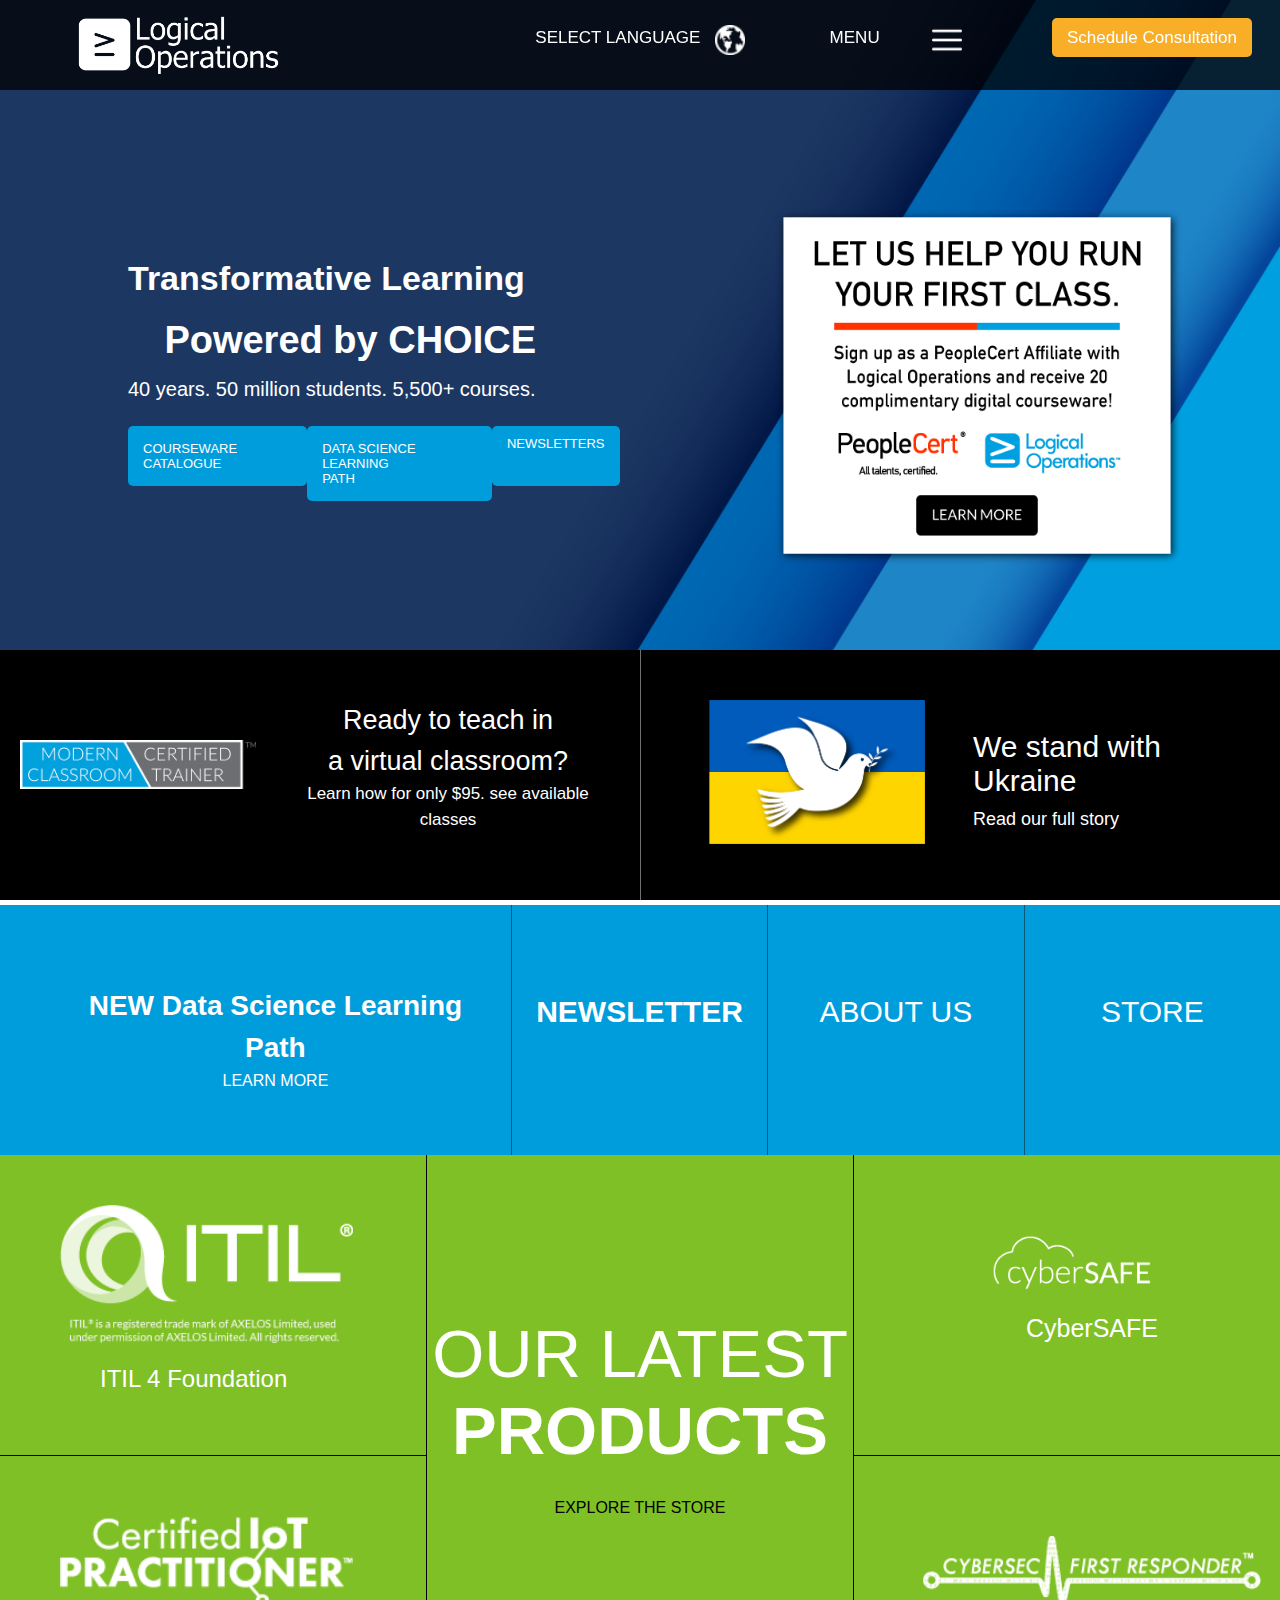
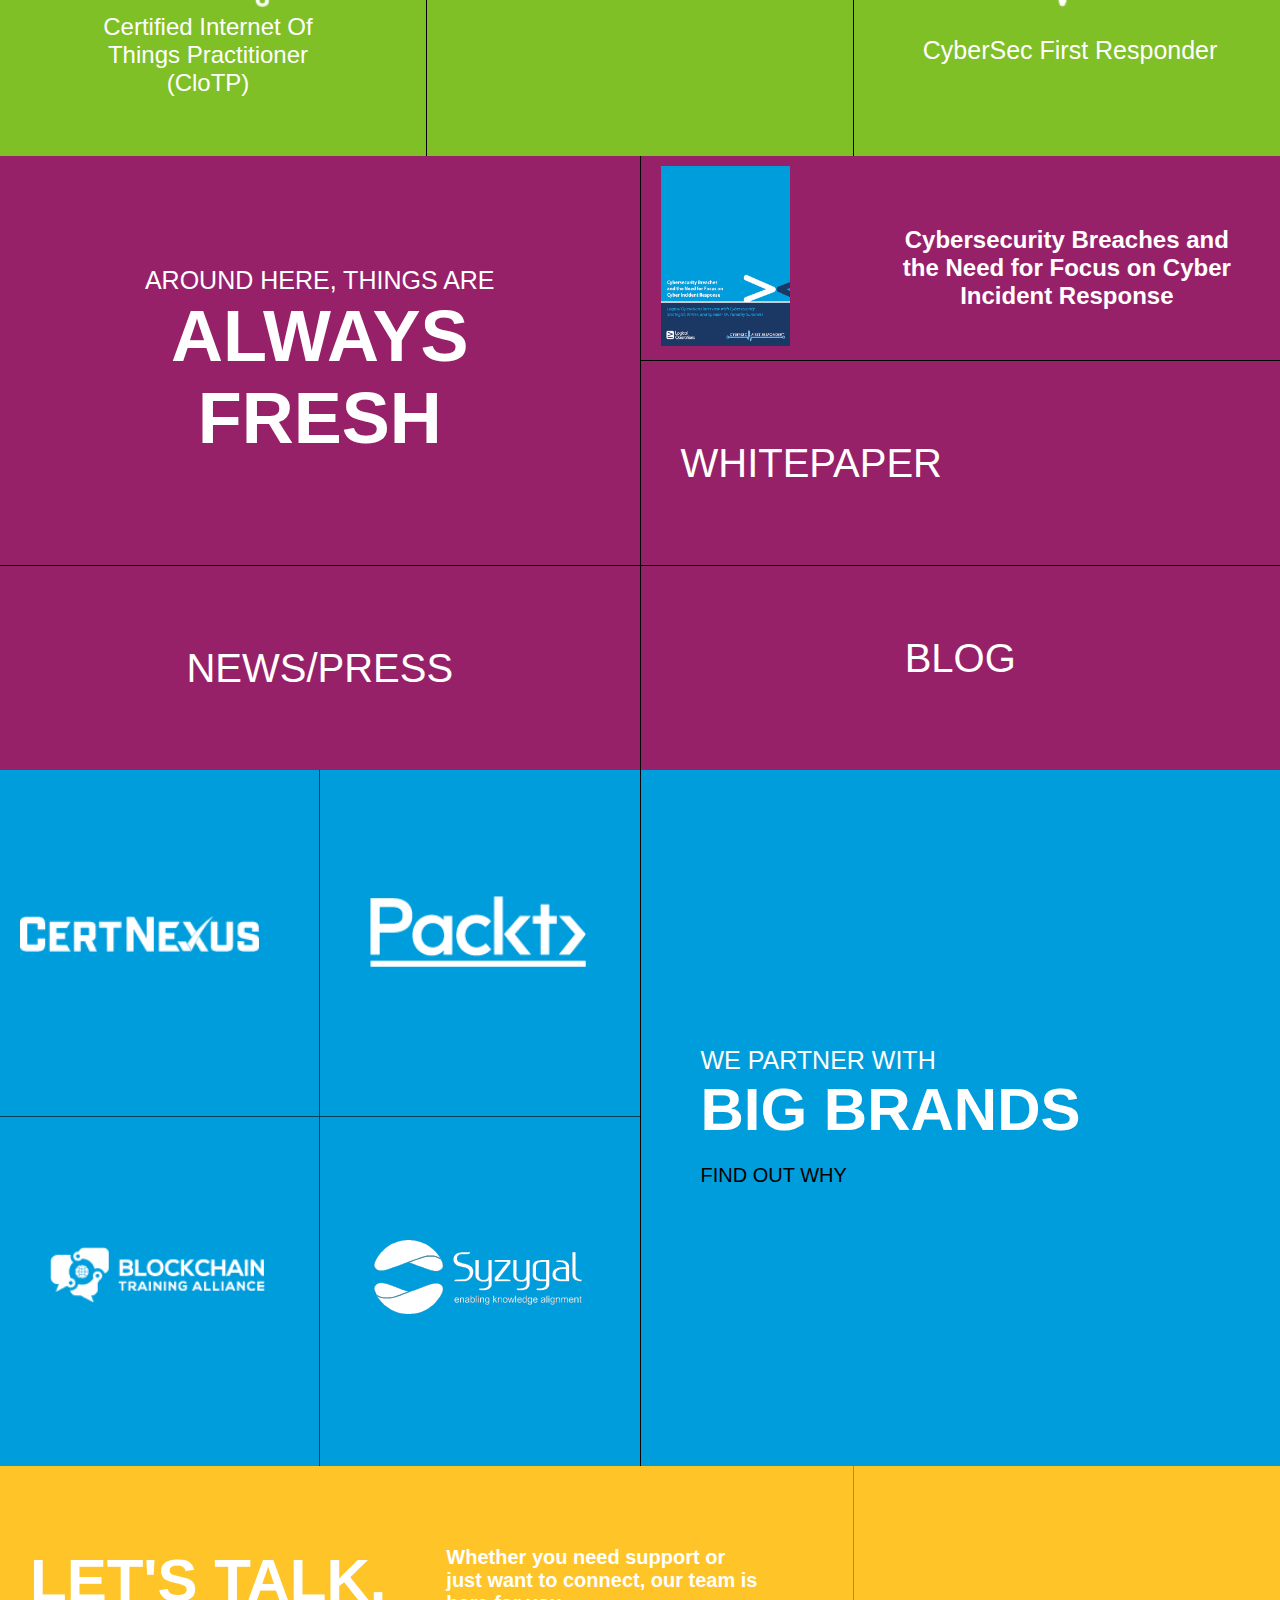
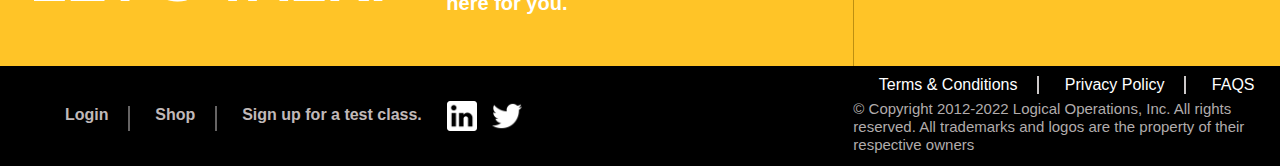
==== index.html @ 16edd7ea "first Commit" ====
<!DOCTYPE html>
<html lang="en">
<head>
    <meta charset="UTF-8">
    <meta http-equiv="X-UA-Compatible" content="IE=edge">
    <meta name="viewport" content="width=device-width, initial-scale=1.0">
    <title>Logical Operations</title>
    <link rel="stylesheet" href="css/main.css">
</head>
<body>
    <nav>
        <div class="nav-container">
            <div class="left-nav">
                
            </div>
            <div class="right-nav">
            <div class="one">
                <p><a href="#">SELECT LANGUAGE</a></p>
                <a href="#"><img src="images/globe.png" alt=""></a>
            </div>
            <div class="one">
                <p><a href="#">MENU</a></p>
                <a href="#"><img src="images/Hamburger.png" alt="" height="50px"></a>
            </div>
            <div class="one">
                <p class="schedule"><a href="#">Schedule Consultation</a></p>
            </div>
            </div>
        </div>
    </nav>
    <main>
        <div class="main-content">
            <div class="left-main">
                <div class="top-main">
                    <h3>Transformative Learning</h3>
                    <h2>Powered by CHOICE</h2>
                <p>40 years. 50 million students. 5,500+ courses.</p>
                </div>
                <div class="bottom-main">
                    <div class="course">
                        <p><a href="#">COURSEWARE <br> CATALOGUE</a></p>
                    </div>
                    <div class="data">
                    <p><a href="#">DATA SCIENCE LEARNING <br> PATH</a> </p>
                    </div>
                    <div class="news">
                       <p><a href="#">NEWSLETTERS</a> </p>
                    </div>
                </div>
            </div>
            <div class="right-main">
                
            </div>
        </div>
    </main>
    <!-- mains Ends here -->
    <section>
        <div class="section-1">
            <div class="modern-img">
                <img src="images/img2.png" alt="">
            </div>
            <div class="sec-content">
                <a href="#"><p>Ready to teach in <br> a virtual classroom?</p></a>
                <a href="#"><p class="learn">Learn how for only $95. see available <br>classes</p></a>
            </div>
        </div>
        <div class="section-2">
            <div class="sec2-img">
                <img src="images/img3.png" alt="">
            </div>
            <div class="sec2-content">
                <a href="#"><p>We stand with <br> Ukraine</p></a>
                <a href="#" class="read">Read our full story</a>
            </div>
        </div>
    </section>
    <!-- Section Ends Here -->
    <div class="next-section">
        <div class="next1">
            <a href="#"><h2>NEW Data Science Learning <br> Path </h2></a>
            <a href="#"><p>LEARN MORE</p></a>
        </div>
        <div class="next2">
            <a href="#"><h2>NEWSLETTER</h2></a>
        </div>
        <div class="next3">
            <a href="#"><p>ABOUT US</p></a>
        </div>
        <div class="next4">
            <a href="#"><p>STORE</p></a>
        </div>
    </div>
    <!-- Next Section Ends Here -->
    <div class="section-two">
        <div class="left-section">
            <div class="top-section">
                <a href="#"></a>
                <a href="#"><img src="images/itil.png" alt=""></a>
                <a href="#"><p>ITIL 4 Foundation</p></a>
            </div>
            <div class="bottom-section">
                <a href="#"><img src="images/ciotp.png" alt=""></a>
                <a href="#"><p>Certified Internet Of <br> Things Practitioner <br> (CloTP)</p></a>
            </div>
        </div>
        <div class="middle-section">
            <div class="product">
                <a href="#"><p>OUR LATEST</p></a>
                <a href="#"><h1>PRODUCTS</h1></a>
            </div>
            <div class="explore">
                <a href="#"><p>EXPLORE THE STORE</p></a>
                <a href="#"><img src="images/right-arrow.png" alt=""></a>
            </div>
        </div>
        <div class="right-section">
            <div class="top-right">
                <div class="top-img">
                    <img src="images/cybersafe.png" alt="">
                    <a href="#"><p>CyberSAFE</p></a>
                </div>
            </div>
            <div class="bottom-right">
                <div class="bottom-img">
                    <a href="#"><img src="images/cybersec.png" alt=""></a>
                    <a href="#"><p>CyberSec First Responder</p></a>
                </div>
            </div>
        </div>
    </div>
    <!-- Section-two Ends Here -->
    <div class="purple-section">
        <div class="purple-container">
            <div class="purple-left">
                <div class="purple-top">
                    <a href="#"><p>AROUND HERE, THINGS ARE</p></a>
                    <a href="#"><h2>ALWAYS <br> FRESH</h2></a>
                </div>
                <div class="purple-bottom">
                    <a href="#">
                        <div class="odd">
                            <p>NEWS/PRESS</p>
                        </div>
                        <div class="even">
                            <p>JULY 11, 2022</p>
                            <p class="logos">Logical Operations Recieves The Cyber AB Approval <br> CMMC CCP 2.0 Material Available</p>
                        </div>
                    </a>
                </div>
            </div>
            <div class="purple-right">
                <div class="purple-first">
                        <a href="#"><img src="images/cybersec2.png" alt=""></a>
                        <a href="#"><h2>Cybersecurity Breaches and <br> the Need for Focus on Cyber <br> Incident Response</h2></a>
                </div>
                <div class="purple-second">
                    <a href="#">
                        <div class="one">
                            <p>WHITEPAPER</p>
                        </div>
                        <div class="two">
                            <p>NOV 28, 2018</p>
                            <p class="show">CuberSecurity Breaches and the Need for Focus Cyber <br> Incident Response</p>
                        </div>
                    </a>
                </div>
                <div class="purple-third">
                    <a href="#">
                        <div class="scroll-up">
                            <p>BLOG</p>
                        </div>
                        <div class="scroll-down">
                                <p>AUG 19, 2021</p>
                                <P class="beyond">Beyond Silicon Valley: Why Your Company Needs to Engage <br> With the Ethics of Emerging Technologies</P>
                        </div>
                    </a>
                </div>
            </div>
        </div>
    </div>
    <!-- NEXT SECTION -->
    <div class="big-bands">
        <div class="big-inner">
            <div class="big1">
                <div class="big1-bg">
                    <div class="cert">
                        <img src="images/certnexus.png" alt="">
                    </div>
                    <div class="pack">
                        <img src="images/packt.png" alt="">
                    </div>
                    <div class="block">
                        <img src="images/blockchain.png" alt="">
                    </div>
                    <div class="syzy">
                        <img src="images/syzygal.png" alt="">
                    </div>
                </div>
            </div>
            <div class="big2">
                <a href="#">
                    <p>WE PARTNER WITH</p>
                    <p class="big">BIG BRANDS</p>
                    <p style="color: black; font-size: 20px;">FIND OUT WHY</p>
                </a>
            </div>
        </div>
    </div>
    <!-- Big Bands Ends Here -->
    <div class="orange-section">
        <a href="#">
            <div class="orange-inner">
                <div class="orginner-1">
                    <div class="lets">
                        <p>LET'S TALK.</p>
                    </div>
                    <div class="lets-content">
                        <p>Whether you need support or <br> just want to connect, our team is <br>here for you.</p>
                    </div>
                </div>
                <div class="orginner-2">
                    <img src="images/right-arrow.png" alt="">
                </div>
            </div>
        </a>
    </div>
    <!-- Footer Section Starts Here -->
    <footer>
        <div class="footer-inner">
            <div class="left-foot">
                <div class="left-1">
                    <a href="#"  class="foot-bd"><p>Login</p></a>
                    <a href="#" class="foot-bd"><p>Shop</p></a>
                    <a href="#"><p>Sign up for a test class.</p></a>
                </div>
                <div class="left-2">
                    <img src="images/linkedin-logo.png" alt="">
                    <img src="images/twitter.png" alt="">
                </div>
            </div>
            <div class="right-foot">
                <div class="right-top">
                    <a href="#" class="right-bd"><p>Terms & Conditions</p> </a>
                    <a href="#" class="right-bd"><p>Privacy Policy</p> </a>
                    <a href="#"><p>FAQS</p> </a>
                </div>
                <div class="right-bottom">
                    <a href="#">© Copyright 2012-2022 Logical Operations, Inc. All rights reserved.
                        All trademarks and logos are the property of their respective owners</a>
                </div>
            </div>
        </div>
    </footer>
</body>
</html>
---- css/main.css ----
*{
    padding: 0;
    margin: 0;
    box-sizing: border-box;
}
html{
    font-family: lato, Verdana, Geneva, Tahoma, sans-serif;
    scroll-behavior: smooth;
}
nav{
    height: 90px;
    width: 100%;
    background-color:rgba(0,0,0,0.75);
    /* position: relative; */
    position: fixed;
    top: 0;
    left: 0;
    z-index: 400;  
    overflow: hidden; 
}
nav .nav-container{
    width: 100%;
    height: 90px;
    margin: auto;
    display: flex;
    justify-content: space-between;
    /* background-color: rgba(0,0,0,0.75); */
}
nav .nav-container .left-nav{
    width: 30%;
    /* background-color: red; */
    background-image: url("../images/Logical-ops-logo.png");
    background-repeat: no-repeat;
    background-size: cover;
    background-position: center;
    height: auto;
}
nav .nav-container .right-nav{
    width: 60%;
    height: 90px;
    /* background: red; */
    display: flex;
}
nav .nav-container .right-nav .one{
    width: 31%;
    margin: auto;
    /* background-color: green; */
    height: 80px;
    display: flex;
    justify-content: space-evenly;
    text-align: center;
}
nav .nav-container .right-nav .one a{
    text-decoration: none;
    color: white;
    font-size: 17px;
}
nav .nav-container .right-nav .one img{
    height: 30px;
    margin-top: 20px;
}
nav .nav-container .right-nav .one p{
    padding-top: 23px;
}
nav .nav-container .right-nav .one .schedule a{
    background-color: rgb(248, 175, 39);
    color: white;
    padding: 10px 15px;
    border-radius: 5px;
}
/* Navigation Ends Here */

main{
    width: 100%;
    height: 650px;
    background-image: url("../images/background.png");
    background-repeat: no-repeat;
    background-size: cover;
    background-position: center;
    /* position: absolute; */
}
main .main-content{
    width: 80%;
    height: auto;
    display: grid;
    grid-template-columns:60% 40%;
    grid-template-rows: repeat(2, minmax(700px, auto));
    grid-gap: 30px;
    margin: auto;
    margin-top: 0px;
}
main .main-content .left-main{
    /* background-color: red; */
    color: white;
    margin-top: 250px;
}
main .main-content .left-main .top-main h3{
    font-size: 34px;
}
main .main-content .left-main .top-main h2{
    font-size: 38px;
    padding-right: 170px;
}
main .main-content .left-main .top-main p{
    font-size: 20px;
}
main .main-content .left-main .top-main{
    line-height: 1.7;
}
main .main-content .left-main .bottom-main{
    width: 80%;
    display: flex;
    justify-content: space-between;
    align-items: flex-start;
    margin-top: 20px;
    overflow: hidden;
}
main .main-content .left-main .bottom-main a{
    color: white;
    text-decoration: none;
    text-align: center;
    padding: 15px;
    display: block;
    text-align: left;
    font-size: 13px;
    border-radius: 5px;
}
main .main-content .left-main .bottom-main .course a{
    background-color: #009ddc;
    padding-right: 70px;
    
}
main .main-content .left-main .bottom-main .data a{
    background-color: #009ddc;
}
main .main-content .left-main .bottom-main .news a{
    background-color: #009ddc;
    padding: 10px 15px;
    padding-bottom: 35px;
}
/* main .main-content .left-main .bottom-main p{
    font-size: 14px;
} */
main .main-content .right-main{
    background-image: url("../images/img1.png");
    background-repeat: no-repeat;
    background-position: center;
    background-size: contain;
    margin-top: 70px;
}
/* Section */
section{
    width: 100%;
    height: 250px;
    background-color:rgb(114, 111, 111);
    display: grid;
    grid-template-columns: 50% 50%;
    grid-gap: 1px;
    margin-top: 0px;
}
section .section-1{
 background:black;
 display: flex;    
 justify-content: space-evenly;
 text-align: center;
 /* padding: 10px; */
}
section .section-1 .modern-img{
 width: 40%;    
 height: auto;
 padding-top: 90px;
 padding-left: 20px;
}
section .section-1 img{
    width: 100%;
    object-fit: contain;
}
section .section-1 .sec-content{
 width: 60%;    
 padding-top: 50px;
 line-height: 1.5;
}
section .section-1 .sec-content a{
 text-decoration: none;
 font-size: 27px;
 color: white;
}
section .section-1 .sec-content .learn{
 font-size: 17px;
}
section .section-2{
    background-color: black;
    display: flex;
    justify-content: space-evenly;
    padding: 50px;
}
section .section-2 .sec2-img{
    width: 40%;
    height: auto;
}
section .section-2 .sec2-img img{
   width: 100%;
   object-fit: contain;
}
section .section-2 .sec2-content{
    width: 50%;
    padding-left: 30px;
    padding-top: 30px;
}
section .section-2 .sec2-content a{
    text-decoration: none;
    color: white;
    font-size: 30px;
}
section .section-2 .sec2-content .read{
    font-size: 18px;
}
/* Section Ends here */

/* Next -Section Starts */
.next-section{
    width: 100%;
    background: #065879;
    display: grid;
    grid-template-columns: 2fr 1fr 1fr 1fr;
    grid-template-rows: repeat(1, minmax(250px, auto));
    grid-gap: 1px;
    margin-top: 5px;
    text-align: center;
    position: relative;
    overflow: hidden;
}
.next-section a{
    text-decoration: none;
    color: white;
}
.next-section .next1{
    background-color: #009ddc;
    text-align: left;
    padding-top: 80px;
    padding-left: 40px;
    line-height: 1.5;
}
.next-section .next1 h2{
    font-size: 28px;
}
.next-section .next1 p{
    text-align: center;
}
.next-section .next2{
    background-color: #009ddc;
    padding-top: 90px;
    transition: all .5s ease-in;
}
/* Next 2 Animation */
.next-section .next2:hover{
    transform: translateX(20px);
    box-shadow: 0 0 20px rgb(41, 39, 39);
}
/* Ends Here */
.next-section .next2 h2{
    font-size: 30px;
}
.next-section .next3{
    background-color: #009ddc;
    transition: all .5s ease-in;
    border-left: 2px soild black;
}
/* Next 3 Animation */
.next-section .next3:hover{
    transform: translateX(20px);
    box-shadow: 0 0 20px rgb(41, 39, 39);
}
/* Ends Here */
.next-section .next3 p{
    font-size: 30px;
    padding-top: 90px;
}
.next-section .next4{
    background-color: #009ddc;
    padding-top: 90px;
    transition: all .5s ease-in;
}
/* Next 4 Animation */
.next-section .next4:hover{
    transform: translateX(20px);
    box-shadow: 0 0 20px rgb(41, 39, 39);
}
/* Ends Here */
.next-section .next4 p{
    font-size: 30px;
}
/* SECTION TWO STARTS HERE */
.section-two{
    width: 100%;
    height: auto;
    background-color: black;
    display: grid;
    grid-template-columns: 1fr 1fr 1fr;
    grid-template-rows: repeat(1, minmax(500px, auto));
    grid-gap: 1px;
}
.section-two .left-section{
    background: black;
    display: grid;
    grid-template-rows: repeat(2, minmax(300px,auto));
    grid-gap: 1px;
}
.section-two .left-section .top-section{
    background: #7fc027;
    padding-top: 50px;
    padding-left: 60px;
    transition: all .5s ease-in-out;
    transform-origin: left;
}
.section-two .left-section .top-section img{
    width: 80%;
    object-fit: contain;
    line-height: 1.5;
}
.section-two .left-section .top-section a{
    text-decoration: none;
    color: white;
    font-size: 24px;
    font-weight: 300;
}
.section-two .left-section .top-section p{
    padding-left: 40px;
    padding-top: 15px   ;
}

.section-two .left-section .bottom-section{
    background: #7fc027;
    padding-top: 60px;
    padding-left: 60px;
    transition: all .5s ease-in-out .2s;
    transform-origin: left;
}
.section-two .left-section .bottom-section img{
    width: 80%;
    margin: auto;
    object-fit: contain;
}
.section-two .left-section .bottom-section a{
    text-decoration: none;
    color: white;
    font-size: 24px;
}
.section-two .left-section .bottom-section p{
    text-align: center;
    padding-left: 0px;
    padding-right: 70px;
}
/* Animation Starts here */
.section-two .left-section .top-section:hover{
    transform: perspective(1800px) translateZ(10px) rotateY(-50deg);
    box-shadow: 0 0 20px black;
    border-right: 5px solid #5b9111;
}
.section-two .left-section .bottom-section:hover{
    transform: perspective(1800px) translateZ(10px) rotateY(-50deg);
    box-shadow: 0 0 20px black;
    border-right: 5px solid #5b9111;
}
/* Animation Ends here */
.section-two .middle-section{
    background: #7fc027;
    padding-top: 160px;
}
.section-two .middle-section .product{
    width: 100%;
    margin: auto;
    text-align: center;
}
.section-two .middle-section .product a{
    text-decoration: none;
    color: white;
}
.section-two .middle-section .product p{
    font-size: 67px;
    font-weight: 300;
}
.section-two .middle-section .product h1{
    font-size: 67px;
}
.section-two .middle-section .explore a{
    text-decoration: none;
    color: black;
    font-weight: 300;
}
.section-two .middle-section .explore p{
    text-align: center;
}
.section-two .middle-section .explore{
    width: 60%;
    margin: auto;
    padding-top: 30px;
}
.section-two .middle-section .explore img{
    width: 20%;
    margin: auto;
    padding-left: 100px;
}
.section-two .right-section{
    background: black;
    display: grid;
    grid-template-rows: repeat(2, minmax(300px, auto));
    grid-gap: 1px;
}
.section-two .right-section .top-right{
    background: #7fc027;
    padding-top: 80px;
    padding-left: 50px;
    transition: all .5s ease-in-out;
    transform-origin: right;
}
.section-two .right-section .top-right .top-img{
    width: 80%;
    margin: auto;
}
.section-two .right-section .top-right .top-img img{
    width: 70%;
    object-fit: contain;
    padding-left: 50px;
}
.section-two .right-section .top-right .top-img a{
    text-decoration: none;
    color: white;
}
.section-two .right-section .top-right .top-img p{
    font-size: 25px;
    text-align: center;
    padding-top: 20px;
}
.section-two .right-section .bottom-right{
    background: #7fc027;
    padding-top: 80px;
    padding-left: 50px;
    transition: all .5s ease-in-out;
    transform-origin: right;
}
.section-two .right-section .bottom-right .bottom-img{
    width: 90%;
    margin: auto;
}
.section-two .right-section .bottom-right .bottom-img img{
    width: 100%;
    object-fit: contain;
}
.section-two .right-section .bottom-right .bottom-img a{
    text-decoration: none;
    color: white;
}
.section-two .right-section .bottom-right .bottom-img p{
    font-size: 25px;
    font-weight: 300;
    padding-top: 25px;
}
/* Hover Effect for Right Section */
.section-two .right-section .top-right:hover{
    transform: perspective(1800px) translateZ(10px) rotateY(50deg);
    border-left: 5px solid #4f7915 ;
    box-shadow: 0 0 20px black;
}
.section-two .right-section .bottom-right:hover{
    transform: perspective(1800px) translateZ(10px) rotateY(50deg);
    border-left: 5px solid #4f7915 ;
    box-shadow: 0 0 20px black;
}
/* Hover Ends Here */
/* Purple Section Starts Here */
.purple-section{
    width: 100%;
    background: black;
    height: 600px;
}
.purple-section .purple-container{
    background-color:black;
    width: 100%;
    display: grid;
    grid-template-columns: 1fr 1fr;
    grid-template-rows: repeat(1, minmax(600px, auto));
    grid-gap: 1px;
}
.purple-section .purple-container .purple-left{
    background-color: black;
    display: grid;
    grid-template-rows: 2fr 1fr;
    grid-gap: 1px;
}
.purple-section .purple-container .purple-left .purple-top{
    background-color: #972169;
    padding-top: 110px;
}
.purple-section .purple-container .purple-left .purple-top a{
    text-decoration: none;
    color: white;
}
.purple-section .purple-container .purple-left .purple-top p, h2{
    text-align: center;
}
.purple-section .purple-container .purple-left .purple-top p{
    font-size: 25px;
}
.purple-section .purple-container .purple-left .purple-top h2{
    font-size: 72px;
}
.purple-section .purple-container .purple-left .purple-bottom{
    background-color: #972169;
}
.purple-section .purple-container .purple-left .purple-bottom a{
    display: block;
    width: 100%;
    height: 100%;
    position: relative;
    z-index: 1;
    color: white;
    overflow: hidden;
    
}
.purple-section .purple-container .purple-left .purple-bottom .odd{
    display: block;
    width: 100%;
    height: 100%;
    position: absolute;
    z-index: 1;
    background: #972169;
    top: 0;
    left: 0;
    transition: all .5s ease-in-out .2s;
}
.purple-section .purple-container .purple-left .purple-bottom .odd p{
    font-size: 40px;
    text-align: center;
    padding-top: 80px;
}
.purple-section .purple-container .purple-left .purple-bottom .even{
    display: block;
    width: 100%;
    height: 100%;
    position: absolute;
    background: #972169;
    top: 300px;
    left: 0px;
    z-index: 2;
    padding-top: 60px;
    padding-left: 40px;
    transition: all .5s ease-in-out .2s;
}
.purple-section .purple-container .purple-left .purple-bottom .even p{
font-size: 40px;
font-weight: 300;
}
.purple-section .purple-container .purple-left .purple-bottom .even .logos{
font-size: 20px;
}
/* Bottom Hover */
.purple-section .purple-container .purple-left .purple-bottom a:hover .odd{
transform: perspective(2000px) skew(5dg) translateZ(10px);
top: -230px;
box-shadow: 0 0 20px black;
background-color: rgb(22, 22, 22 .2);

}
.purple-section .purple-container .purple-left .purple-bottom a:hover .even{
transform:translateZ(210px);
top: 0;
box-shadow: 0 0 20px black;
background-color: rgb(22, 22, 22 .2);

}
/* Hover Ends */
.purple-section .purple-container .purple-right{
    background-color: black;
    display: grid;
    grid-template-rows: 1fr 1fr 1fr;
    grid-row-gap: 1px;
}
.purple-section .purple-container .purple-right .purple-first{
    background: #972169;
    display: grid;
    grid-template-columns: 1fr 2fr;
}
.purple-section .purple-container .purple-right .purple-first img{
    width: 70%;
    height: 200px;
    padding-left: 20px;
    padding-top: 10px;
    padding-bottom: 10px;
}
.purple-section .purple-container .purple-right .purple-first a{
    text-decoration: none;
    color: white;
}
.purple-section .purple-container .purple-right .purple-first h2{
    padding-top: 70px;
}
.purple-section .purple-container .purple-right .purple-second{
    background: #972169;
}
.purple-section .purple-container .purple-right .purple-second a{
    text-decoration: none;
    color: white;
    display: block;
    width: 100%;
    height: 100%;
    position: relative;
    overflow: hidden;
}
.purple-section .purple-container .purple-right .purple-second .one{
    position: absolute;
    width: 100%;
    height: 100%;
    background: #972169;
    z-index: 1;
    top: 0;
    left: 0;
    transition: all .5s ease-in-out .2s;
}
.purple-section .purple-container .purple-right .purple-second .one p{
    font-size: 40px;
    padding-top: 80px;
    padding-left: 40px;
}
.purple-section .purple-container .purple-right .purple-second .two{
    position: absolute;
    width: 100%;
    height: 100%;
    top: 300px;
    left: 0;
    background: #972169;
    line-height: 1.5;
    padding-top: 40px;
    padding-left: 30px;
    transition: all .5s ease-in-out .2s;
    /* transform-origin: top; */
}
.purple-section .purple-container .purple-right .purple-second .two p{
    font-size: 40px;
}
.purple-section .purple-container .purple-right .purple-second .two .show{
    font-size: 20px;
}
.purple-section .purple-container .purple-right .purple-second a:hover .one{
    transform: perspective(2000px) skew(5deg) translateZ(10px);
    top: -230px;
    box-shadow: 0 0 20px black;
    background-color: rgb(22, 22, 22 .2);
    /* transform-style: preserve-3d; */
}
.purple-section .purple-container .purple-right .purple-second a:hover .two{
    transform:translateZ(210px);
    top: 0px;
    box-shadow: 0 0 20px black;
    background-color: rgb(22, 22, 22 .2);

}
.purple-section .purple-container .purple-right .purple-third{
    background: #972169;
}
.purple-section .purple-container .purple-right .purple-third a{
    display: block;
    width: 100%;
    height: 100%;
    color: white;
    text-decoration: none;
    position: relative;
    overflow: hidden;
}
.purple-section .purple-container .purple-right .purple-third a .scroll-up{
    width: 100%;
    height: 100%;
    position: absolute;
    top: 0;
    left: 0;
    z-index: 1;
    background: #972169;
    transition: all .5s ease-in-out .2s;
}
.purple-section .purple-container .purple-right .purple-third a .scroll-up p{
font-size: 40px;
text-align: center;
padding-top: 70px;
}
.purple-section .purple-container .purple-right .purple-third a .scroll-down{
    width: 100%;
    height: 100%;
    position: absolute;
    top: 0;
    left: 0;
    z-index: 2;
    top: 300px;
    background: #972169;
    padding-top: 60px;
    padding-left: 30px;
    transition: all .5s ease-in-out .2s;
}
.purple-section .purple-container .purple-right .purple-third a .scroll-down p{
    font-size: 40px;
}
.purple-section .purple-container .purple-right .purple-third a .scroll-down .beyond{
    font-size: 20px;
}
/* Hover Effects Starts Here */
.purple-section .purple-container .purple-right .purple-third a:hover .scroll-up{
    transform: perspective(2000px) skew(5deg) translateZ(10px);
    top: -230px;
    box-shadow: 0 0 20px black;
    background-color: rgb(22, 22, 22 .2);
}
.purple-section .purple-container .purple-right .purple-third a:hover .scroll-down{
    transform:translateZ(210px);
    top: 0px;
    box-shadow: 0 0 20px black;
    background-color: rgb(22, 22, 22 .2);
}
/* BIG BAND BEGINS */
.big-bands{
    width: 100%;
    background-color: black;
    margin-top: 10px;
    
}
.big-bands .big-inner{
    width: 100%;
    background: black;
    display: grid;
    grid-template-columns: 1fr 1fr;
    grid-template-rows: repeat(1, minmax(700px, auto));
    grid-gap: 1px;
}
.big-bands .big-inner .big1{
    width: 100%;
    background-color: black;
    position: relative;
    top: 0;
    left: 0px;
}
.big-bands .big-inner .big1 .big1-bg{
    width: 100%;
    background-color: #054158;
    position: absolute;
    top: 0;
    left: 0px;
    display: grid;
    grid-template-columns: 1fr 1fr;
    grid-template-rows: repeat(2, minmax(350px, auto));
    grid-gap: 1px;
    overflow: hidden;
    
}
.big-bands .big-inner .big1 .cert{
    background: #009ddc;
    border: 1px soild black;
    padding-top: 150px;
    padding-left: 20px;
    transition: all .5s ease-in-out;
    transform-origin: left;
}
.big-bands .big-inner .big1 .cert:hover{
    transform: translateX(-30px) translateY(-30px);
}
.big-bands .big-inner .big1 .cert img{
   width: 80%;
   margin: auto;
}
.big-bands .big-inner .big1 .pack{
    background: #009ddc;
    border: 1px soild black;
    padding-top: 130px;
    padding-left: 50px;
    transition: all .5s ease-in-out;
}
.big-bands .big-inner .big1 .pack:hover{
    transform: translateX(30px) translateY(-30px);
}
.big-bands .big-inner .big1 .pack img{
    width: 80%;
    margin: auto;
 }
.big-bands .big-inner .big1 .block{
    background: #009ddc;
    border: 1px soild black;
    padding-top: 130px;
    padding-left: 50px;
    transition: all .5s ease-in-out;
    overflow: hidden;
}
.big-bands .big-inner .big1 .block:hover{
    transform: translateX(-30px) translateY(30px);
    border: 1px soid black;
}
.big-bands .big-inner .big1 .block img{
    width: 80%;
    margin: auto;
 }
.big-bands .big-inner .big1 .syzy{
    background: #009ddc;
    border: 1px soild black;
    padding-top: 120px;
    padding-left: 50px;
    transition: all .5s ease-in-out;
}
.big-bands .big-inner .big1 .syzy:hover{
    transform: translateX(30px) translateY(30px);
}
.big-bands .big-inner .big1 .syzy img{
    width: 80%;
    margin: auto;
 }
.big-bands .big-inner .big2{
    width: 100%;
    background-color: #009ddc;
    padding-top: 280px;
    /* padding-left: 80px; */
}
.big-bands .big-inner .big2 a{
    width: 100%;
    text-decoration: none;
    color: white;
    text-align: center;
}
.big-bands .big-inner .big2 p{
    font-size: 25px;
    text-align: left;
    padding-left: 60px;
}
.big-bands .big-inner .big2 .big{
    font-size: 60px;
    font-weight: 600;
    padding-bottom: 20px;
}
.orange-section{
    width: 100%;
    background-color: black;
    position: relative;
    top: 0;
    left: 0;
}
.orange-section a{
    width: 100%;
    background-color: #ffc427;
    display: block;
    text-decoration: none;
}
.orange-section a .orange-inner{
    width: 100%;
    background: #bd8f11;
    position: absolute;
    top: 0;
    left: 0;
    display: grid;
    grid-template-columns: 2fr 1fr;
    grid-template-rows: repeat(1, minmax(200px, auto));
    grid-gap: 1px;
    overflow: hidden;
}
.orange-section a .orange-inner .orginner-1{
    background: #ffc427;
    display: grid;
    grid-template-columns: 1fr 1fr;
}
.orange-section a .orange-inner .orginner-1 .lets{
    color: white;
    font-size: 60px;
    font-weight: 600;
    padding-top: 80px;
    padding-left: 30px;
}
.orange-section a .orange-inner .orginner-1 .lets-content{
    color: white;
    font-size: 20px;
    font-weight: 600;
    padding-top: 80px;
    padding-left: 20px;
}
.orange-section a .orange-inner .orginner-2{
    background: #ffc427;
    transition: all .5s ease-in-out .2s;
}
.orange-section a :hover .orginner-2{
    transform: translateX(30px);
}
.orange-section a .orange-inner .orginner-2 img{
    width: 30%;
    height: 120px;
    padding-left: 170px;
    padding-top: 50px;
}
footer{
    width: 100%;
    height: 100px;
    background-color: black;
    margin-top: 200px;
}
footer .footer-inner{
    width: 100%;
    /* background-color: black; */
    color: white;
    display: grid;
    grid-template-columns: 2fr 1fr;
    grid-template-rows: repeat(1, minmax(100px, auto));
}
footer .footer-inner .left-foot a{
    text-decoration: none;
    color: rgb(192, 185, 185);
    font-weight: 600;
}
footer .footer-inner .left-foot a:hover{
    color: white;
}
footer .footer-inner .left-foot .left-1{
    display: flex;
    justify-content: space-evenly;
    padding-top: 40px;
}
footer .footer-inner .left-foot .left-2{
    display: flex;
    gap: 15px;
    padding-top: 35px;
}
footer .footer-inner .left-foot .left-2 img{
    width: 30px;
    height: 30px;
}
footer .footer-inner .left-foot{
    width: 100%;
    display: grid;
    grid-template-columns: 1fr 1fr;
    grid-template-rows: repeat(1, minmax(100px, auto));
    padding-left: 40px;
}
footer .footer-inner .left-foot .left-1 .foot-bd{
    border-right: 2px solid rgb(102, 100, 100);
    padding-right: 20px;
    height: 25px;
}
footer .footer-inner .right-foot{
    width: 100%;
    display: block;
    padding-top: 10px;
}
footer .footer-inner .right-foot .right-top{
    width: 100%;
    display: flex;
    margin-bottom: 6px;
    justify-content: space-evenly;
}
footer .footer-inner .right-foot .right-top a{
    text-decoration: none;
    color: white;
}
footer .footer-inner .right-foot .right-bottom a{
    text-decoration: none;
    color: rgb(177, 172, 172);
    padding-top: 5px;
    font-size: 15px;
}
footer .footer-inner .right-foot .right-bottom a:hover{
    color: white;
}
footer .footer-inner .right-foot .right-top .right-bd{
    border-right: 2px solid rgb(204, 200, 200);
    padding-right: 20px;
}
/* Media Query For 1024px */
@media (max-width:1024px) {
    nav .nav-container .right-nav .one a{
        text-decoration: none;
        color: white;
        font-size: 12px;
    }
}
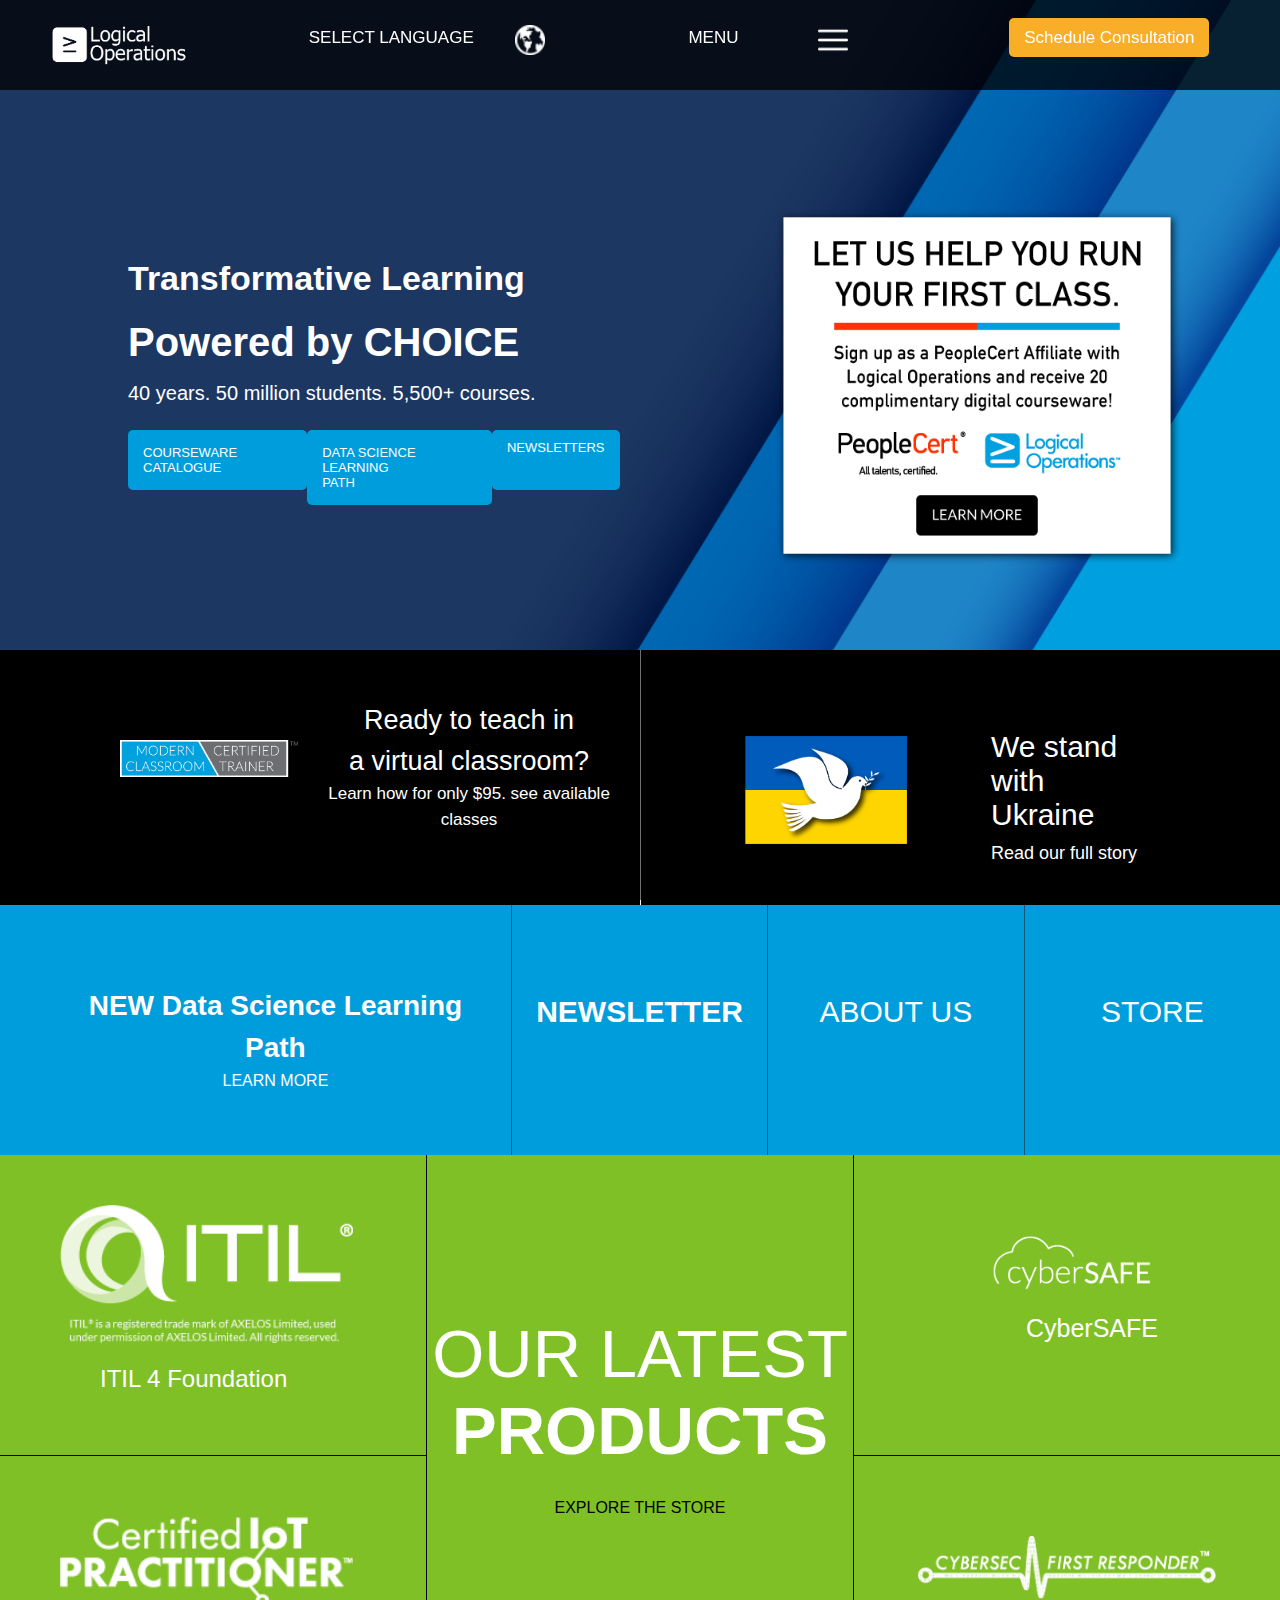
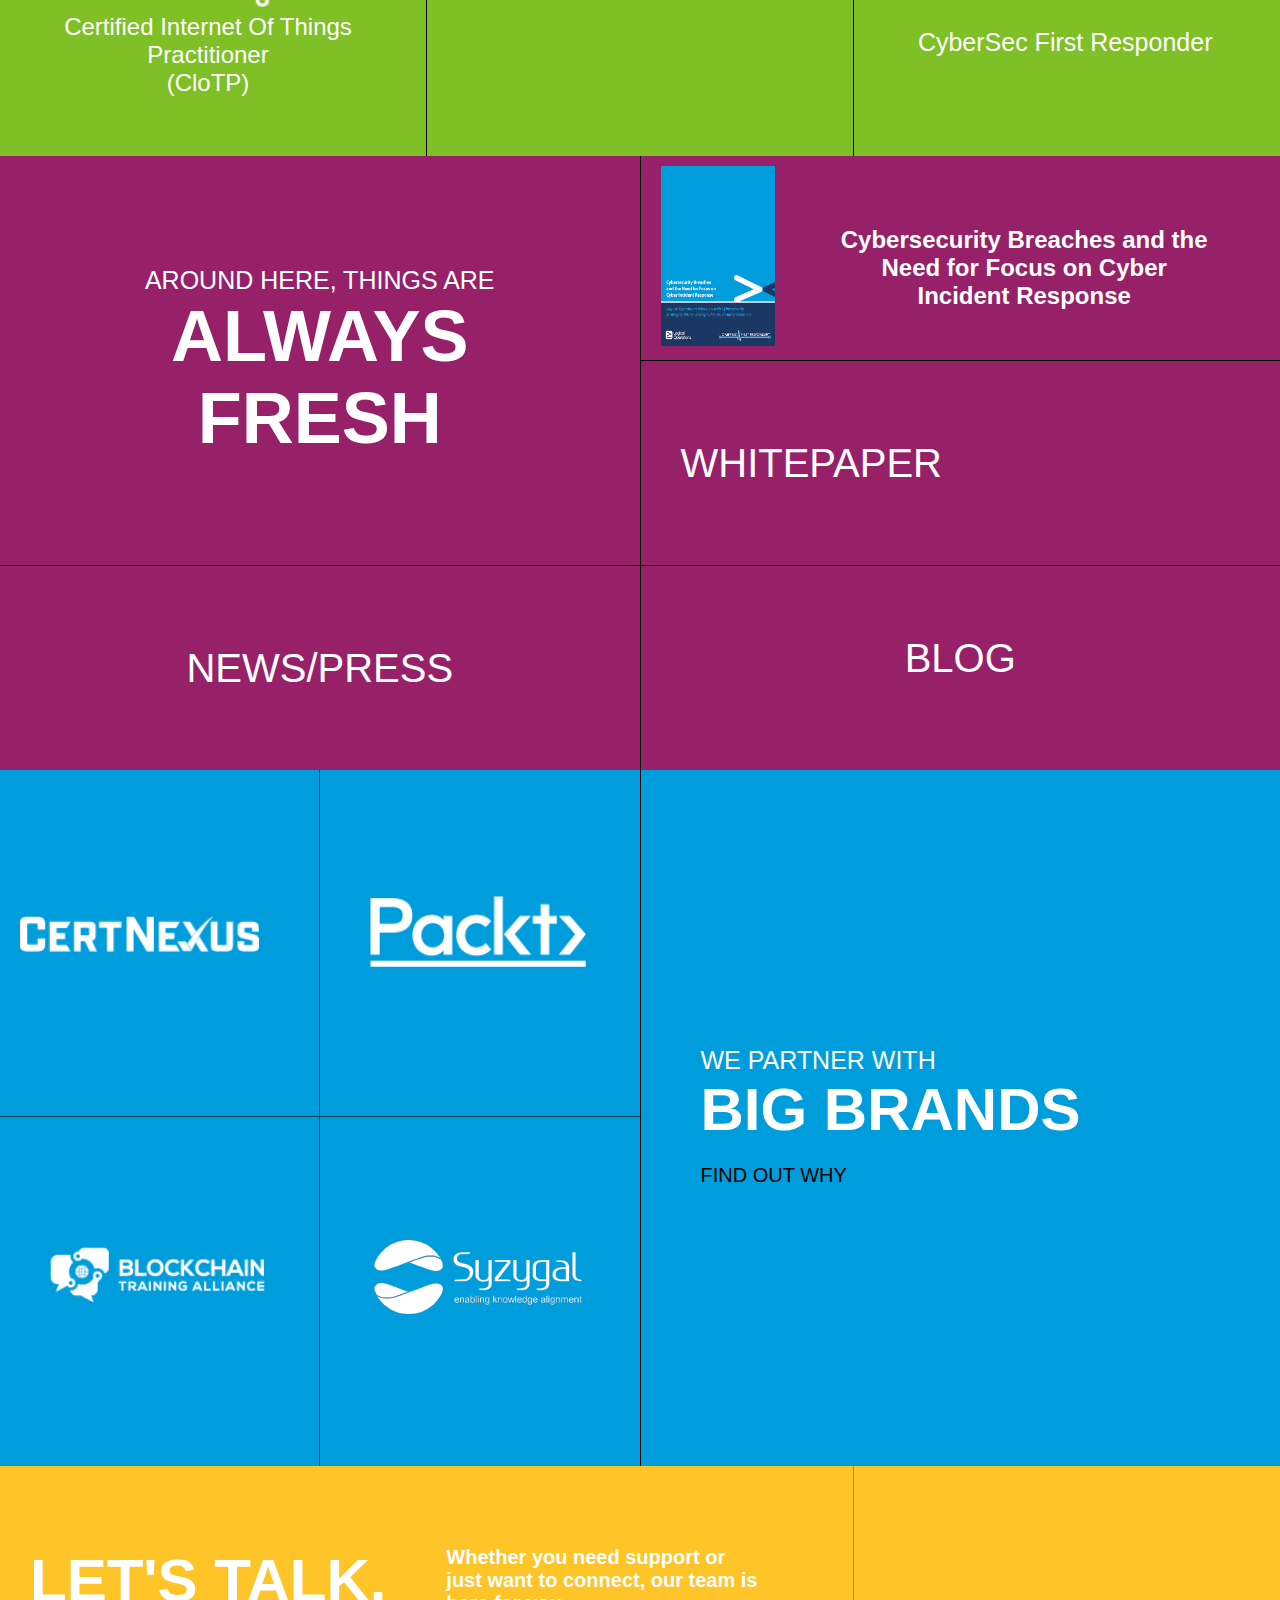
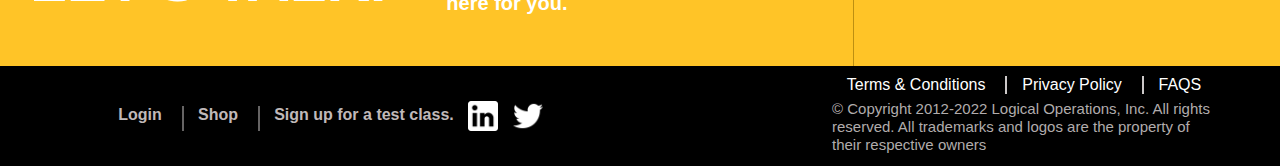
==== commit 665007a8: "third commit" ====
--- a/index.html
+++ b/index.html
@@ -8,6 +8,7 @@
     <link rel="stylesheet" href="css/main.css">
 </head>
 <body>
+    <div class="desktop">
     <nav>
         <div class="nav-container">
             <div class="left-nav">
@@ -100,7 +101,8 @@
             </div>
             <div class="bottom-section">
                 <a href="#"><img src="images/ciotp.png" alt=""></a>
-                <a href="#"><p>Certified Internet Of <br> Things Practitioner <br> (CloTP)</p></a>
+                <a href="#" class="src1024-hide"><p>Certified Internet Of <br> Things Practitioner <br> (CloTP)</p></a>
+                <a href="#" class="src1024-show"><p>Certified Internet Of Things Practitioner <br> (CloTP)</p></a>
             </div>
         </div>
         <div class="middle-section">
@@ -151,7 +153,8 @@
             <div class="purple-right">
                 <div class="purple-first">
                         <a href="#"><img src="images/cybersec2.png" alt=""></a>
-                        <a href="#"><h2>Cybersecurity Breaches and <br> the Need for Focus on Cyber <br> Incident Response</h2></a>
+                        <a href="#" class="src1024-hide"><h2>Cybersecurity Breaches and <br> the Need for Focus on Cyber <br> Incident Response</h2></a>
+                        <a href="#" class="src1024-show"><h2>Cybersecurity Breaches and the Need for Focus on Cyber Incident Response</h2></a>
                 </div>
                 <div class="purple-second">
                     <a href="#">
@@ -251,5 +254,50 @@
             </div>
         </div>
     </footer>
+</div>
+
+<!-- Mobile Respnsiveness Starts Here -->
+<div class="mobile-screen">
+    <div class="mobile-nav">
+        <div class="col-1">
+            
+        </div>
+    </div>
+    <!-- navigation Ends here -->
+    <div class="mobile-main">
+        <div class="mobile-main-inner">
+            <div class="main-1">
+                <a href="about.html">About</a>
+            </div>
+            <div class="main-2">
+                <a href="solutions.html">Solutions</a>
+            </div>
+            <div class="main-3">
+                <a href="#">Certifications</a>
+            </div>
+            <div class="main-4">
+                <a href="#">Corperation</a>
+            </div>
+            <div class="main-5">
+                <a href="#">Store</a>
+            </div>
+            <div class="main-6">
+                <a href="#">Contact</a>
+            </div>
+            <div class="main-7">
+                <div class="footer1">
+                    <div class="footer-icons">
+                        <a href="#"><img src="images/linkedin-logo.png" alt=""></a>
+                        <a href="#"><img src="images/twitter.png" alt=""></a>
+                    </div>
+                    <div class="footer-texts">
+                        <a href="#" class="terms">Terms & Conditions</a> <br>
+                        <a href="#">Privacy Policy</a>
+                    </div>
+                </div>
+            </div>
+        </div>
+    </div>
+</div>
 </body>
 </html>--- a/css/main.css
+++ b/css/main.css
@@ -1,7 +1,8 @@
-*{
+*,body{
     padding: 0;
     margin: 0;
     box-sizing: border-box;
+    /* overflow: hidden; */
 }
 html{
     font-family: lato, Verdana, Geneva, Tahoma, sans-serif;
@@ -466,6 +467,9 @@
     transform: perspective(1800px) translateZ(10px) rotateY(50deg);
     border-left: 5px solid #4f7915 ;
     box-shadow: 0 0 20px black;
+}
+.section-two .left-section .bottom-section .src1024-hide{
+    display: none;
 }
 /* Hover Ends Here */
 /* Purple Section Starts Here */
@@ -713,6 +717,9 @@
     top: 0px;
     box-shadow: 0 0 20px black;
     background-color: rgb(22, 22, 22 .2);
+}
+.purple-section .purple-container .purple-right .purple-first .src1024-hide{
+    display: none;
 }
 /* BIG BAND BEGINS */
 .big-bands{
@@ -963,11 +970,1076 @@
     border-right: 2px solid rgb(204, 200, 200);
     padding-right: 20px;
 }
+.purple-section .purple-container .purple-right .purple-first .src1024-hide{
+    display: none;
+}
+body .mobile-screen{
+    display: none;
+}
 /* Media Query For 1024px */
+@media (max-width:2560px) {
+    nav .nav-container .left-nav{
+        width: 20%;
+        /* background-color: red; */
+        background-image: url("../images/Logical-ops-logo.png");
+        background-repeat: no-repeat;
+        background-size: cover;
+        background-position: center;
+        height: auto;
+    }
+    nav .nav-container{
+        width: 90%;
+        height: 90px;
+        margin: auto;
+        display: flex;
+        justify-content: space-between;
+        /* background-color: rgba(0,0,0,0.75); */
+    }
+    main .main-content .left-main .top-main h2{
+        font-size: 38px;
+        padding-right: 750px;
+    }
+    main .main-content .left-main .bottom-main{
+        width: 45%;
+        display: flex;
+        justify-content: space-between;
+        align-items: flex-start;
+        margin-top: 20px;
+        overflow: hidden;
+    }
+    section .section-1 .modern-img{
+        width: 50%;    
+        height: auto;
+        padding-top: 90px;
+        padding-left: 120px;
+       }
+       section .section-2{
+        background-color: black;
+        display: flex;
+        justify-content: space-evenly;
+        /* padding: 50px; */
+    }
+    section .section-2 .sec2-img{
+        width: 30%;
+        height: auto;
+    }
+    section .section-2 .sec2-img img{
+       width: 100%;
+       height: 180px;
+       object-fit: contain;
+       
+    }
+    section .section-2 .sec2-content{
+        width: 40%;
+        padding-left: 30px;
+        padding-top: 30px;
+    }
+    section .section-2 .sec2-content a{
+        text-decoration: none;
+        color: white;
+        font-size: 30px;
+    }
+    section .section-2 .sec2-content .read{
+        font-size: 18px;
+    }
+    section{
+        width: 100%;
+        height: 250px;
+        background-color:rgb(114, 111, 111);
+        display: grid;
+        grid-template-columns: 50% 50%;
+        grid-gap: 1px;
+        margin-top: 0px;
+    }
+    .section-two .left-section .bottom-section .src1024-hide{
+        display: none;
+    }
+    .purple-section .purple-container .purple-right .purple-first .src1024-hide{
+        display: none;
+    }
+    body .mobile-screen{
+        display: none;
+    }
+}
+@media (max-width:1440px) {
+    main .main-content .left-main .top-main h2{
+        display: inline;
+        font-size: 40px;
+        padding-right: 0px;
+    }
+    .section-two .right-section .bottom-right{
+        background: #7fc027;
+        padding-top: 80px;
+        padding-left: 0px;
+        transition: all .5s ease-in-out;
+        transform-origin: right;
+    }
+    .section-two .right-section .bottom-right .bottom-img{
+        width: 70%;
+        margin: auto;
+    }
+    .purple-section .purple-container .purple-right .purple-first{
+        background: #972169;
+        display: grid;
+        grid-template-columns: 30% 60%;
+    }
+    nav{
+        height: 90px;
+        width:100%;
+        background-color:rgba(0,0,0,0.75);
+        /* position: relative; */
+        position: fixed;
+        top: 0;
+        left: 0;
+        z-index: 400;  
+        overflow: hidden; 
+    }
+    nav .nav-container{
+        width: 100%;
+        height: 90px;
+        margin: auto;
+        display: flex;
+        justify-content: space-between;
+        /* background-color: rgba(0,0,0,0.75); */
+    }
+    nav .nav-container .left-nav{
+        width: 20%;
+        /* background-color: red; */
+        background-image: url("../images/Logical-ops-logo.png");
+        background-repeat: no-repeat;
+        background-size: cover;
+        background-position: center;
+        height: auto;
+    }
+    nav .nav-container .right-nav{
+        width: 80%;
+        height: 90px;
+        /* background: red; */
+        display: flex;
+    }
+    nav .nav-container .right-nav .one{
+        width: 31%;
+        margin: auto;
+        /* background-color: green; */
+        height: 80px;
+        display: flex;
+        justify-content: space-evenly;
+        text-align: center;
+    }
+    footer .footer-inner{
+        width: 90%;
+        /* background-color: black; */
+        color: white;
+        display: grid;
+        grid-template-columns: 2fr 1fr;
+        grid-template-rows: repeat(1, minmax(100px, auto));
+        margin: auto;
+    }
+    main .main-content .left-main .bottom-main{
+        width: 80%;
+        display: flex;
+        justify-content: space-between;
+        align-items: flex-start;
+        margin-top: 20px;
+        overflow: hidden;
+    }
+    .section-two .left-section .bottom-section .src1024-hide{
+        display: none;
+    }
+    .purple-section .purple-container .purple-right .purple-first .src1024-hide{
+        display: none;
+    }
+    body .mobile-screen{
+        display: none;
+    }
+}
 @media (max-width:1024px) {
+    nav{
+        height: 80px;
+        width:100%;
+        background-color:rgba(0,0,0,0.75);
+        /* position: relative; */
+        position: fixed;
+        top: 0;
+        left: 0;
+        z-index: 400;  
+        overflow: hidden; 
+    }
+    nav .nav-container{
+        width: 100%;
+        height: 80px;
+        margin: auto;
+        display: flex;
+        justify-content: space-between;
+        /* background-color: rgba(0,0,0,0.75); */
+    }
+    nav .nav-container .left-nav{
+        width: 20%;
+        /* background-color: red; */
+        background-image: url("../images/Logical-ops-logo.png");
+        background-repeat: no-repeat;
+        background-size: cover;
+        background-position: center;
+        height: auto;
+    }
+    nav .nav-container .right-nav{
+        width: 80%;
+        height: 90px;
+        /* background: red; */
+        display: flex;
+    }
+    nav .nav-container .right-nav .one{
+        width: 31%;
+        margin: auto;
+        /* background-color: green; */
+        height: 80px;
+        display: flex;
+        justify-content: space-evenly;
+        text-align: center;
+    }
     nav .nav-container .right-nav .one a{
         text-decoration: none;
         color: white;
+        font-size: 13px;
+    }
+    main{
+        overflow: hidden;
+    }
+    main .main-content .left-main .bottom-main{
+        width: 100%;
+        display: flex;
+        justify-content: space-between;
+        align-items: flex-start;
+        margin-top: 20px;
+        overflow: hidden;
+    }
+    main .main-content .left-main .bottom-main a{
+        color: white;
+        text-decoration: none;
+        text-align: center;
+        /* padding: 15px; */
+        display: block;
+        text-align: left;
         font-size: 12px;
-    }
-}+        border-radius: 5px;
+    }
+    main .main-content .left-main .bottom-main .course a{
+        background-color: #009ddc;
+        padding-right: 70px;
+        
+    }
+    main .main-content .left-main .bottom-main .data a{
+        background-color: #009ddc;
+    }
+    main .main-content .left-main .bottom-main .news a{
+        background-color: #009ddc;
+        padding: 10px 15px;
+        padding-bottom: 35px;
+    }
+    section .section-1 .modern-img{
+        width: 40%;    
+        height: auto;
+        padding-top: 90px;
+        padding-left: 20px;
+       }
+       section .section-1 img{
+           width: 100%;
+           object-fit: contain;
+       }
+       section .section-1 .sec-content{
+        width: 60%;    
+        padding-top: 50px;
+        line-height: 1.5;
+       }
+       section .section-1 .sec-content a{
+        text-decoration: none;
+        font-size: 27px;
+        color: white;
+       }
+       section .section-1 .sec-content .learn{
+        font-size: 17px;
+       }
+       section .section-2 .sec2-img{
+        width: 30%;
+        height: auto;
+    }
+    section .section-2 .sec2-img img{
+       width: 100%;
+       object-fit: contain;
+    }
+    section .section-2 .sec2-content{
+        width: 60%;
+        padding-left: 30px;
+        padding-top: 30px;
+    }
+    section .section-2 .sec2-content a{
+        text-decoration: none;
+        color: white;
+        font-size: 30px;
+    }
+    section .section-2 .sec2-content .read{
+        font-size: 18px;
+    }
+    .next-section .next1 h2{
+        font-size: 23px;
+    }
+    .next-section .next1{
+        padding-left: 0px;
+    }
+    .next-section .next1 p{
+        text-align: left;
+        padding-left: 20px;
+    }
+    .next-section .next2 h2{
+        font-size: 25px;
+    }
+    .next-section .next3 p{
+        font-size: 25px;
+    }
+    .next-section .next4 p{
+        font-size: 25px;
+    }
+    .section-two .left-section .bottom-section a{
+        text-decoration: none;
+        color: white;
+        font-size: 18px;
+    }
+    .section-two .left-section .bottom-section .src1024-hide{
+        display: none;
+    }
+    .section-two .left-section .bottom-section .src1024-show{
+        display: block;
+    }
+    .section-two .middle-section .product p{
+        font-size: 40px;
+        font-weight: 300;
+    }
+    .section-two .middle-section .product h1{
+        font-size: 50px;
+    }
+    .section-two .middle-section{
+        background: #7fc027;
+        padding-top: 220px;
+    }
+    .section-two .right-section .bottom-right .bottom-img p{
+        font-size: 20px;
+        font-weight: 300;
+        padding-top: 20px;
+    }
+    .purple-section .purple-container .purple-left .purple-top p{
+        font-size: 25px;
+    }
+    .purple-section .purple-container .purple-left .purple-top h2{
+        font-size: 60px;
+    }
+    .purple-section .purple-container .purple-left .purple-top{
+        background-color: #972169;
+        padding-top: 140px;
+    }
+    .purple-section .purple-container .purple-left .purple-bottom .odd p{
+        font-size: 30px;
+        text-align: center;
+        padding-top: 80px;
+    }
+    .purple-section .purple-container .purple-left .purple-bottom .even p{
+        font-size: 30px;
+        font-weight: 300;
+        }
+        .purple-section .purple-container .purple-left .purple-bottom .even .logos{
+        font-size: 20px;
+        }
+        .purple-section .purple-container .purple-right .purple-first img{
+            width: 90%;
+            height: 200px;
+            padding-left: 20px;
+            padding-top: 10px;
+            padding-bottom: 10px;
+        }
+        .purple-section .purple-container .purple-right .purple-first a{
+            text-decoration: none;
+            color: white;
+        }
+        .purple-section .purple-container .purple-right .purple-first h2{
+            padding-top: 70px;
+            font-size: 20px;
+        }
+        .purple-section .purple-container .purple-right .purple-first .src1024-hide{
+            display: none;
+        }
+        .purple-section .purple-container .purple-right .purple-first .src1024-show{
+            display: block;
+        }
+        .purple-section .purple-container .purple-right .purple-second .one p{
+            font-size: 30px;
+            padding-top: 80px;
+            text-align: center;
+        }
+        .purple-section .purple-container .purple-right .purple-second .two p{
+            font-size: 30px;
+        }
+        .purple-section .purple-container .purple-right .purple-second .two .show{
+            font-size: 20px;
+        }
+        .purple-section .purple-container .purple-right .purple-third .scroll-up p{
+            font-size: 30px;
+            padding-top: 80px;
+            text-align: center;
+        }
+        .purple-section .purple-container .purple-right .purple-third .scroll-down p{
+            font-size: 30px;
+        }
+        .purple-section .purple-container .purple-right .purple-third .scroll-down .beyond{
+            font-size: 20px;
+        }
+        .orange-section a .orange-inner .orginner-1 .lets{
+            color: white;
+            font-size: 40px;
+            font-weight: 600;
+            padding-top: 80px;
+            padding-left: 20px;
+        }
+        .orange-section a .orange-inner .orginner-1 .lets-content{
+            color: white;
+            font-size: 15px;
+            font-weight: 600;
+            padding-top: 80px;
+            padding-left: 0px;
+        }
+        footer .footer-inner{
+            width: 90%;
+            /* background-color: black; */
+            color: white;
+            display: grid;
+            grid-template-columns: 2fr 1fr;
+            grid-template-rows: repeat(1, minmax(100px, auto));
+        }
+        footer .footer-inner .left-foot a{
+            text-decoration: none;
+            color: rgb(192, 185, 185);
+            font-weight: 600;
+        }
+        footer .footer-inner .left-foot a:hover{
+            color: white;
+        }
+        footer .footer-inner .left-foot .left-1{
+            display: flex;
+            justify-content: space-evenly;
+            padding-top: 40px;
+        }
+        footer .footer-inner .left-foot .left-2{
+            display: flex;
+            gap: 30px;
+            padding-top: 35px;
+            padding-left: 20px;
+        }
+        footer .footer-inner .left-foot .left-2 img{
+            width: 20px;
+            height: 20px;
+        }
+        footer .footer-inner .left-foot{
+            width: 100%;
+            display: grid;
+            grid-template-columns: 1fr 1fr;
+            grid-template-rows: repeat(1, minmax(100px, auto));
+            /* padding-left: 40px; */
+        }
+        footer .footer-inner .left-foot .left-1 .foot-bd{
+            border-right: 2px solid rgb(102, 100, 100);
+            padding-left: 20px;
+            height: 15px;
+        }
+        footer .footer-inner .left-foot .left-1 .foot-bd{
+            font-size: 15px;
+        }
+        footer .footer-inner .left-foot .left-1 p{
+            font-size: 10px;
+        }
+        footer .footer-inner .right-foot{
+            width: 100%;
+            display: block;
+            padding-top: 10px;
+        }
+        footer .footer-inner .right-foot .right-top{
+            width: 100%;
+            display: flex;
+            margin-bottom: 6px;
+            justify-content: space-evenly;
+        }
+        footer .footer-inner .right-foot .right-top a{
+            text-decoration: none;
+            color: white;
+        }
+        footer .footer-inner .right-foot .right-top a{
+           font-size: 12px;
+        }
+        footer .footer-inner .right-foot .right-bottom a{
+            text-decoration: none;
+            color: rgb(177, 172, 172);
+            padding-top: 5px;
+            font-size: 12px;
+        }
+        footer .footer-inner .right-foot .right-bottom a:hover{
+            color: white;
+        }
+        footer .footer-inner .right-foot .right-top .right-bd{
+            border-right: 2px solid rgb(204, 200, 200);
+            padding-right: 20px;
+        }
+        body .mobile-screen{
+            display: none;
+        }
+}
+@media (max-width:768px) {
+    main .main-content .left-main .top-main h3{
+        font-size: 20px;
+    }
+    main .main-content .left-main .top-main h2{
+        font-size: 28px;
+    }
+    main .main-content .left-main .bottom-main{
+        width: 103%;
+        display: flex;
+        justify-content: space-between;
+        align-items: flex-start;
+        margin-top: 20px;
+        overflow: hidden;
+    }
+    main .main-content .left-main .bottom-main a{
+        color: white;
+        text-decoration: none;
+        text-align: center;
+        /* padding: 15px; */
+        display: block;
+        text-align: left;
+        font-size: 8px;
+        border-radius: 5px;
+    }
+    main .main-content .left-main .bottom-main .course a{
+        background-color: #009ddc;
+        padding-right: 70px;
+        
+    }
+    main .main-content .left-main .bottom-main .data a{
+        background-color: #009ddc;
+    }
+    main .main-content .left-main .bottom-main .news a{
+        background-color: #009ddc;
+        padding: 10px 15px;
+        padding-bottom: 30px;
+    }
+    section .section-1 .modern-img{
+        width: 40%;    
+        height: auto;
+        padding-top: 90px;
+        padding-left: 20px;
+       }
+       section .section-1 img{
+           width: 100%;
+           object-fit: contain;
+       }
+       section .section-1 .sec-content{
+        width: 50%;    
+        padding-top: 50px;
+        line-height: 1.5;
+       }
+       section .section-1 .sec-content a{
+        text-decoration: none;
+        font-size: 15px;
+        color: white;
+       }
+       section .section-1 .sec-content .learn{
+        font-size: 19px;
+       }
+       section .section-2 .sec2-img{
+        width: 40%;
+        height: auto;
+    }
+    section .section-2 .sec2-img img{
+       width: 100%;
+       object-fit: contain;
+    }
+    section .section-2 .sec2-content{
+        width: 60%;
+        padding-left: 30px;
+        padding-top: 30px;
+    }
+    section .section-2 .sec2-content a{
+        text-decoration: none;
+        color: white;
+        font-size: 15px;
+    }
+    section .section-2 .sec2-content .read{
+        font-size: 20px;
+    }
+    .next-section .next1 h2{
+        font-size: 19px;
+    }
+    .next-section .next1{
+        padding-left: 0px;
+    }
+    .next-section .next1 p{
+        text-align: left;
+        padding-left: 20px;
+    }
+    .next-section .next2 h2{
+        font-size: 19px;
+    }
+    .next-section .next3 p{
+        font-size: 19px;
+    }
+    .next-section .next4 p{
+        font-size: 19px;
+    }
+    .section-two .left-section .top-section{
+        background: #7fc027;
+        padding-top: 50px;
+        padding-left: 30px;
+        transition: all .5s ease-in-out;
+        transform-origin: left;
+    }
+    .section-two .left-section .top-section img{
+        width: 80%;
+        object-fit: contain;
+        line-height: 1.5;
+    }
+    .section-two .left-section .top-section a{
+        text-decoration: none;
+        color: white;
+        font-size: 19px;
+        font-weight: 300;
+    }
+    .section-two .left-section .top-section p{
+        padding-left: 5px;
+        padding-top: 15px   ;
+    }
+    .section-two .left-section .bottom-section a{
+        text-decoration: none;
+        color: white;
+        font-size: 16px;
+    }
+    .section-two .left-section .bottom-section .src1024-hide{
+        display: none;
+    }
+    .section-two .left-section .bottom-section .src1024-show{
+        display: block;
+    }
+    .section-two .middle-section .product p{
+        font-size: 30px;
+        font-weight: 300;
+    }
+    .section-two .middle-section .product h1{
+        font-size: 40px;
+    }
+    .section-two .middle-section{
+        background: #7fc027;
+        padding-top: 200px;
+    }
+    .section-two .middle-section .explore p{
+        font-size: 13px;
+    }
+    .section-two .right-section .bottom-right .bottom-img p{
+        font-size: 17px;
+        font-weight: 300;
+        padding-top: 20px;
+    }
+    .section-two .right-section .bottom-right .bottom-img p{
+        font-size: 20px;
+        font-weight: 300;
+        padding-top: 20px;
+    }
+    .purple-section .purple-container .purple-left .purple-top p{
+        font-size: 18px;
+    }
+    .purple-section .purple-container .purple-left .purple-top h2{
+        font-size: 40px;
+    }
+    .purple-section .purple-container .purple-left .purple-top{
+        background-color: #972169;
+        padding-top: 140px;
+    }
+    .purple-section .purple-container .purple-left .purple-bottom .odd p{
+        font-size: 24px;
+        text-align: center;
+        padding-top: 80px;
+    }
+    .purple-section .purple-container .purple-left .purple-bottom .even p{
+        font-size: 24px;
+        font-weight: 300;
+        }
+        .purple-section .purple-container .purple-left .purple-bottom .even .logos{
+        font-size: 20px;
+        }
+        .purple-section .purple-container .purple-right .purple-first img{
+            width: 90%;
+            height: 200px;
+            padding-left: 20px;
+            padding-top: 10px;
+            padding-bottom: 10px;
+        }
+        .purple-section .purple-container .purple-right .purple-first a{
+            text-decoration: none;
+            color: white;
+        }
+        .purple-section .purple-container .purple-right .purple-first h2{
+            padding-top: 70px;
+            font-size: 16px;
+        }
+        .purple-section .purple-container .purple-right .purple-first .src1024-hide{
+            display: none;
+        }
+        .purple-section .purple-container .purple-right .purple-first .src1024-show{
+            display: block;
+        }
+        .purple-section .purple-container .purple-right .purple-second .one p{
+            font-size: 24px;
+            padding-top: 80px;
+            text-align: center;
+        }
+        .purple-section .purple-container .purple-right .purple-second .two p{
+            font-size: 20px;
+        }
+        .purple-section .purple-container .purple-right .purple-second .two .show{
+            font-size: 20px;
+        }
+        .purple-section .purple-container .purple-right .purple-third a .scroll-up p {
+            font-size: 24px;
+        }
+        .purple-section .purple-container .purple-right .purple-third .scroll-down p{
+            font-size: 20px;
+        }
+        .purple-section .purple-container .purple-right .purple-third .scroll-down .beyond{
+            font-size: 20px;
+        }
+        .big-bands .big-inner .big2 .big{
+            font-size: 40px;
+        }
+        .orange-section a .orange-inner .orginner-1 .lets{
+            font-size: 31px;
+        } 
+        .orange-section a .orange-inner .orginner-1 .lets-content{
+            font-size: 13px;
+        }
+        footer .footer-inner{
+            width: 100%;
+            /* background-color: black; */
+            color: white;
+            display: grid;
+            grid-template-columns: 2fr 1fr;
+            grid-template-rows: repeat(1, minmax(100px, auto));
+        }
+        footer .footer-inner .left-foot a{
+            text-decoration: none;
+            color: rgb(192, 185, 185);
+            font-weight: 600;
+        }
+        footer .footer-inner .left-foot a:hover{
+            color: white;
+        }
+        footer .footer-inner .left-foot .left-1{
+            display: flex;
+            justify-content: space-evenly;
+            padding-top: 40px;
+        }
+        footer .footer-inner .left-foot .left-2{
+            display: flex;
+            gap: 20px;
+            padding-top: 35px;
+            padding-left: 20px;
+        }
+        footer .footer-inner .left-foot .left-2 img{
+            width: 20px;
+            height: 20px;
+        }
+        footer .footer-inner .left-foot{
+            width: 100%;
+            display: grid;
+            grid-template-columns: 1fr 1fr;
+            grid-template-rows: repeat(1, minmax(100px, auto));
+            /* padding-left: 40px; */
+        }
+        footer .footer-inner .left-foot .left-1 .foot-bd{
+            border-right: 2px solid rgb(102, 100, 100);
+            padding-left: 0px;
+            height: 15px;
+        }
+        footer .footer-inner .left-foot .left-1 .foot-bd{
+            font-size: 9px;
+        }
+        footer .footer-inner .left-foot .left-1 p{
+            font-size: 8px;
+            padding-left: 10px;
+        }
+        footer .footer-inner .right-foot{
+            width: 100%;
+            display: block;
+            padding-top: 10px;
+        }
+        footer .footer-inner .right-foot .right-top{
+            width: 100%;
+            display: flex;
+            margin-bottom: 6px;
+            justify-content: space-evenly;
+        }
+        footer .footer-inner .right-foot .right-top a{
+            text-decoration: none;
+            color: white;
+        }
+        footer .footer-inner .right-foot .right-top a{
+           font-size: 9px;
+        }
+        footer .footer-inner .right-foot .right-bottom a{
+            text-decoration: none;
+            color: rgb(177, 172, 172);
+            padding-top: 15px;
+            font-size: 10px;
+        }
+        footer .footer-inner .right-foot .right-bottom a:hover{
+            color: white;
+        }
+        footer .footer-inner .right-foot .right-top .right-bd{
+            border-right: 2px solid rgb(204, 200, 200);
+            padding-right: 15px;
+        }
+        body .mobile-screen{
+            display: none;
+        }
+}
+/* Laptop and Tablet Responsiveness Ends here */
+
+/* Mobile Responsiveness starts here */
+@media (max-width:425px) {
+    body .desktop{
+        display: none;
+    }
+    body .mobile-screen{
+        display: block;
+    }
+    .mobile-screen .mobile-nav{
+        width: 100%;
+        height: auto;
+        background: black;
+    }
+    .mobile-screen .mobile-nav .col-1{
+        width: 70%;
+        height: 100px;
+        /* background-color: white; */
+        margin: auto;
+        background-image: url("../images/Logical-ops-logo.png");
+        background-repeat: no-repeat;
+        background-size: cover;
+        background-position: center;
+    }
+    .mobile-screen .mobile-main{
+        width: 100%;
+        height: auto;
+    }
+    .mobile-screen .mobile-main .mobile-main-inner{
+        width: 100%;
+        display: grid;
+        grid-template-columns: 1fr;
+        grid-template-rows: repeat(7, minmax(110px, auto));
+        grid-gap: 1px;
+        background-color: black;
+        text-align: center;
+    }
+    .mobile-screen .mobile-main .mobile-main-inner .main-1{
+        width: 100%;
+        background-color: #009ddc;
+        padding-top: 40px;
+    }
+    .mobile-screen .mobile-main .mobile-main-inner .main-1 a{
+       text-decoration: none;
+       color: white;
+       font-size: 25px;
+    }
+    .mobile-screen .mobile-main .mobile-main-inner .main-2{
+        width: 100%;
+        background-color: #009ddc;
+        padding-top: 40px;
+    }
+    .mobile-screen .mobile-main .mobile-main-inner .main-2 a{
+        text-decoration: none;
+        color: white;
+        font-size: 25px;
+     }
+    .mobile-screen .mobile-main .mobile-main-inner .main-3{
+        width: 100%;
+        background-color: #009ddc;
+        padding-top: 40px;
+    }
+    .mobile-screen .mobile-main .mobile-main-inner .main-3 a{
+        text-decoration: none;
+        color: white;
+        font-size: 25px;
+     }
+    .mobile-screen .mobile-main .mobile-main-inner .main-4{
+        width: 100%;
+        background-color: rgb(252, 19, 19);
+        padding-top: 40px;
+    }
+    .mobile-screen .mobile-main .mobile-main-inner .main-4 a{
+        text-decoration: none;
+        color: white;
+        font-size: 25px;
+     }
+    .mobile-screen .mobile-main .mobile-main-inner .main-5{
+        width: 100%;
+        background-color: rgb(17, 230, 17);
+        padding-top: 40px;
+    }
+    .mobile-screen .mobile-main .mobile-main-inner .main-5 a{
+        text-decoration: none;
+        color: white;
+        font-size: 25px;
+     }
+    .mobile-screen .mobile-main .mobile-main-inner .main-6{
+        width: 100%;
+        background-color: orange;
+        padding-top: 40px;
+    }
+    .mobile-screen .mobile-main .mobile-main-inner .main-6 a{
+        text-decoration: none;
+        color: white;
+        font-size: 25px;
+     }
+    .mobile-screen .mobile-main .mobile-main-inner .main-7{
+        width: 100%;
+        background-color: black;
+    }
+    .mobile-about{
+        width: 100%;
+        height: auto;
+    }
+    .mobile-about .about-content{
+        width: 100%;
+        display: grid;
+        grid-template-columns: 1fr;
+        grid-template-rows: repeat(3, minmax (auto));
+        /* grid-gap: 1px; */
+    }
+    .mobile-about .about-content .about-top{
+       width: 100%;
+       background: #009ddc;
+    }
+    .mobile-about .about-content .about-top .about-top-content{
+       width: 90%;
+       margin: auto;
+       font-size: 25px;
+       color: white;
+       padding-top: 20px;
+    }
+    .mobile-about .about-content .about-top .about-top-content .trainiee{
+       font-size: 15px;
+       margin-top: 15px;
+    }
+    .mobile-about .about-content .about-top .about-top-content ul{
+       font-size: 13px;
+       margin-top: 15px;
+       padding-left: 40px;
+    }
+    
+    .mobile-about .about-content .about-middle{
+       width: 100%;
+       background: #009ddc;
+    }
+    .mobile-about .about-content .about-middle .about-middle-content{
+        width: 90%;
+        margin: auto;
+        font-size: 25px;
+        color: white;
+        padding-top: 20px;
+    }
+    .mobile-about .about-content .about-middle .about-middle-content ul{
+        font-size: 13px;
+        margin-top: 15px;
+        padding-left: 40px;
+     }
+    .mobile-about .about-content .about-middle .about-middle-content .trainiee{
+        font-size: 15px;
+       margin-top: 15px;
+     }
+    .mobile-about .about-content .about-bottom{
+       width: 100%;
+       background: #009ddc;
+    }
+    .mobile-about .about-content .about-bottom .about-bottom-content{
+        width: 90%;
+        margin: auto;
+        font-size: 25px;
+        color: white;
+        padding-top: 20px;
+    }
+    .mobile-about .about-content .about-bottom .about-bottom-content .trainiee{
+        font-size: 15px;
+       margin-top: 15px;
+     }
+     .mobile-about .about-content .about-bottom .about-bottom-content ul{
+        font-size: 13px;
+        margin-top: 15px;
+        padding-left: 40px;
+     }
+     /* Mobile Ends Here */
+
+     /* Mobile Solutions Starts Here */
+     .mobile-main .mobile-main-inner .main-2 .solution{
+        width: 100%;
+        height: auto;
+     }
+     .mobile-main .mobile-main-inner .main-2 .solution{
+        width: 100%;
+       display: grid;
+       grid-template-columns: 1fr 1fr;
+       grid-template-rows: repeat(1, minmax(110px, auto));
+        grid-gap: 1px;
+     }
+     .mobile-screen .mobile-main .mobile-main-inner .main-two{
+        width: 100%;
+        background-color: black;
+        padding-top: 0px;
+    }
+    .mobile-main .mobile-main-inner .main-two .solution .solution-left{
+        width: 100%;
+        background-color:#009ddc;
+        padding-top: 15px;
+    }
+    .mobile-main .mobile-main-inner .main-two .solution .solution-left a{
+       font-size: 22px;
+    }
+    .mobile-main .mobile-main-inner .main-two .solution .solution-right{
+        width: 100%;
+        background-color:#009ddc;
+        padding-top: 30px;
+    }
+    .mobile-main .mobile-main-inner .main-two .solution .solution-right a{
+        font-size: 22px;
+    }
+    .mobile-main .mobile-main-inner .main-7 .footer1{
+        width: 100%;
+        height: auto;
+    }
+    .mobile-main .mobile-main-inner .main-7 .footer1 .footer-icons{
+        width: 30%;
+        margin: auto;
+       display: grid;
+       grid-template-columns: 1fr 1fr;
+       grid-template-rows: repeat(1, minmax(30px, auto));
+       margin-top: 20px;
+    }
+    .mobile-main .mobile-main-inner .main-7 .footer1 .footer-icons img{
+        width: 40%;
+        height: 30px;
+    }
+    .mobile-main .mobile-main-inner .main-7 .footer1 .footer-texts{
+       width: 60%;
+        height: auto;
+        margin: auto;
+        line-height: 1.5;
+    }
+    .mobile-main .mobile-main-inner .main-7 .footer1 .footer-texts a{
+       text-decoration: none;
+       color: white;
+    }
+    .mobile-main .mobile-main-inner .main-7 .footer1 .footer-texts .terms{
+       margin-bottom: 50px;
+    }
+}
